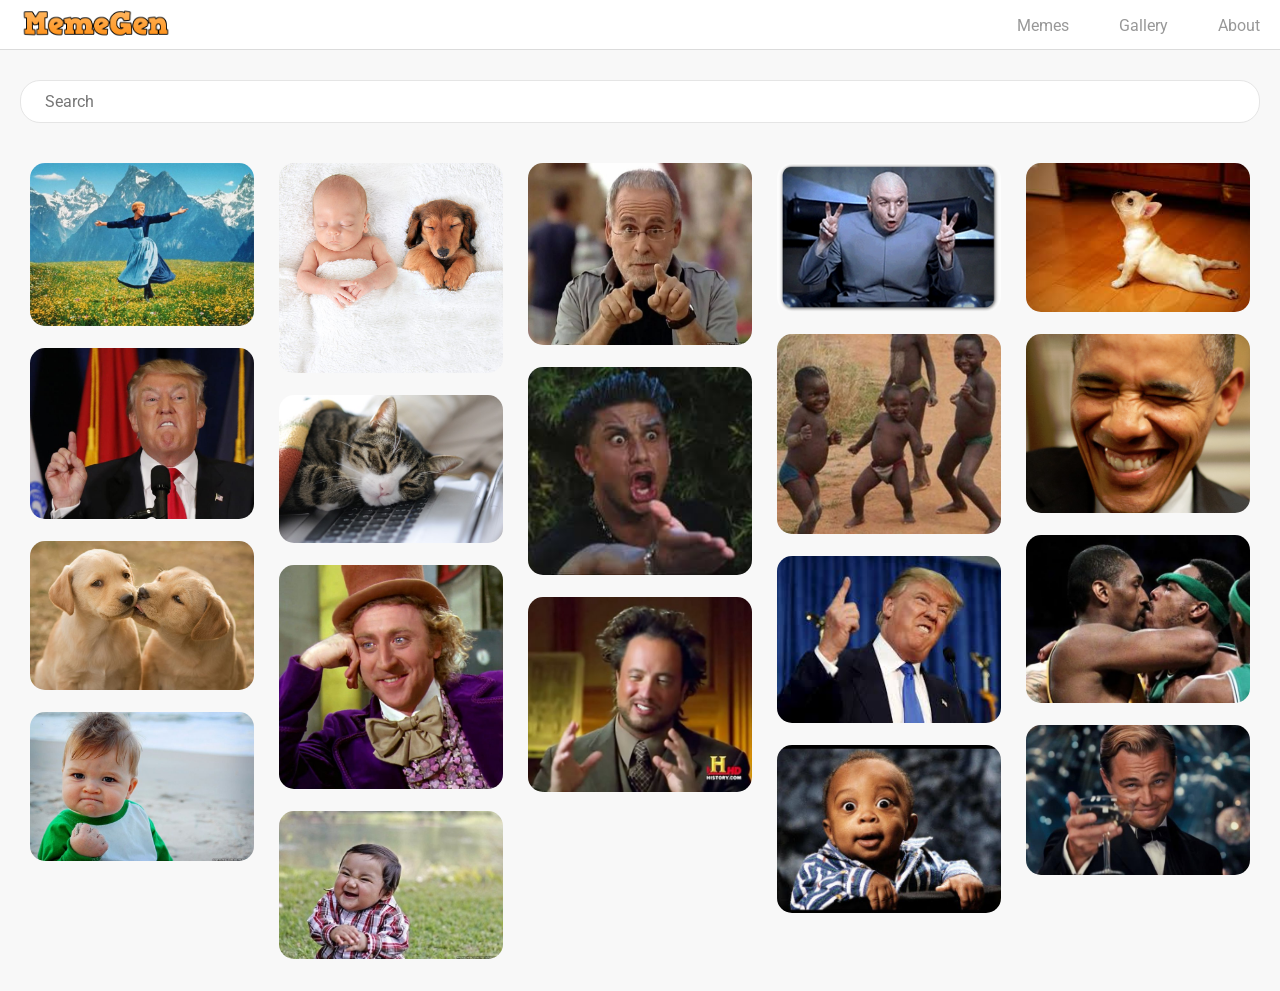
==== index.html @ dc888b0c "add mobile menu nav" ====
<!DOCTYPE html>
<html lang="en">

<head>
    <meta charset="UTF-8">
    <meta name="viewport" content="width=device-width, initial-scale=1.0">
    <link rel="stylesheet" href="css/main.css">
    <title>Ultimate Meme Generator</title>
</head>

<body class="main-layout" onload="onInit()">

    <header class="header main-layout full">

        <div class="header-layout grid space-between flow-column align-center">
            <div class="logo"><img src="/img/logo/logo.png" alt=""></div>
            <nav class="main-nav ">
                <ul class="clean-list grid flow-column nav-list">
                    <li onclick="onSelectNav(this)"><a href="#">Memes</a></li>
                    <li onclick="onSelectNav(this)"><a href="#" onclick="onChangeToGallery()">Gallery</a></li>
                    <li onclick="onSelectNav(this)"><a href="#">About</a></li>
                </ul>
            </nav>
            <button onclick="onToggleMenue(this)" class="btn-toggle-menue">&#9776</button>
        </div>
    </header>
    <main class="main-content main-layout full full-mobile">
        <div class="gallery-container">
            <nav class="gallery-nav">
                <input value="" placeholder="Search" type="text" id="" >
            </nav>
            <div class="img-container">
                <!-- <img src="img/gallery/1.jpg" onclick="onSelectImg(this)" alt=""> -->
            </div>
        </div>


        <section class="editor-main-layout main-layout full full-mobile hide">
            <div class="canvas-area main-layout full-mobile">
            <button onclick="onChangeToGallery()">Back to gallery</button>
            <div class="canvas-container">
                <canvas width="400" height="400"
                onmousedown="onDown(event)"
                >

                </canvas>
            </div>
            </div>
            <div class="editor-area main-layout full full-mobile">
            <div class="editor-container">
                <button onclick="onSwitchLine()">Switch line</button> <br>
                <button onclick="onAddLine()">Add line</button> <br>
                <button onclick="onChangeFontSize('increase')">A+</button> <br>
                <button onclick="onChangeFontSize('decrease')">A-</button>  <br>
                <input value="#ffffff" type="color" id="txt-color" name="text-color" onchange="onChangeColor(this)" />
                <input value="I sometimes eat Falafel" placeholder="Write somthing funny" type="text" id="text-box"  oninput="onChangeLineText(this)">
                <a href="#" onclick="downloadCanvas(this)" download="file-name">Download</a>
            </div>
            </div>

        </section>

    </main>

</body>
<script src="js/main.js"></script>
<script src="js/meme.controller.js"></script>
<script src="js/meme.service.js"></script>
<script src="js/gallery.controller.js"></script>


</html>
---- css/main.css ----
/* Setup */
@import url(./setup/vars.css);
@import url(./setup/topography.css);

/* Components */
@import url(./components/header.css);
@import url(./components/gallery.css);
@import url(./components/main-nav.css);
@import url(./components/editor.css);
/* @import url(./components/card.css);
@import url(./components/read-more-modal.css); */



/* Basics */
@import url(./basics/base.css);
@import url(./basics/layout.css);
@import url(./basics/helpers.css);

/* MQ */
@import url(./setup/mq.css);
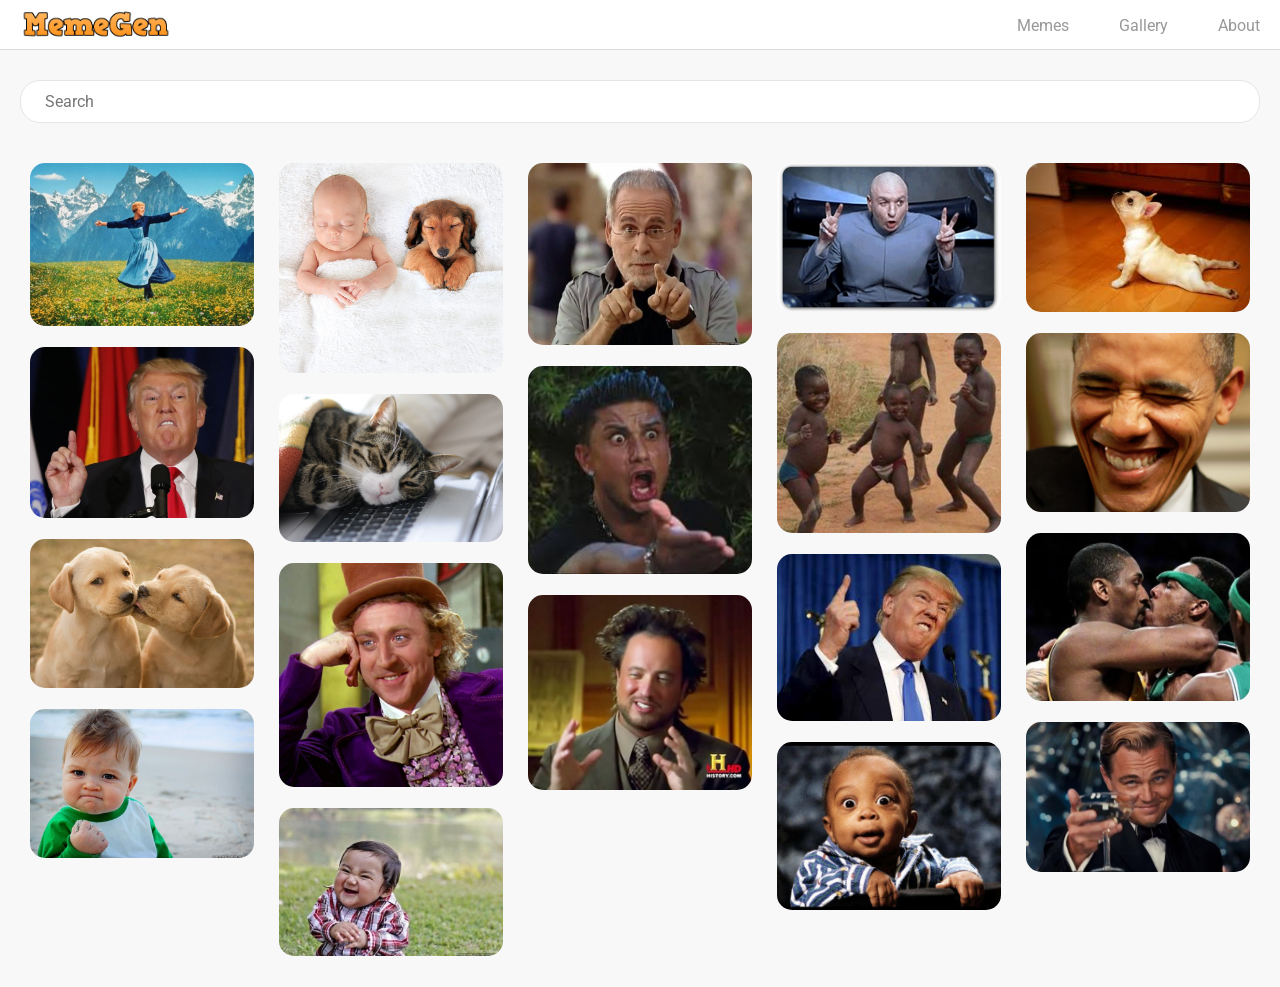
==== commit 18f98c63: "add Align to the left" ====
--- a/index.html
+++ b/index.html
@@ -27,7 +27,7 @@
     <main class="main-content main-layout full full-mobile">
         <div class="gallery-container">
             <nav class="gallery-nav">
-                <input value="" placeholder="Search" type="text" id="" >
+                <input value="" placeholder="Search" type="text" id="">
             </nav>
             <div class="img-container">
                 <!-- <img src="img/gallery/1.jpg" onclick="onSelectImg(this)" alt=""> -->
@@ -37,25 +37,32 @@
 
         <section class="editor-main-layout main-layout full full-mobile hide">
             <div class="canvas-area main-layout full-mobile">
-            <button onclick="onChangeToGallery()">Back to gallery</button>
-            <div class="canvas-container">
-                <canvas width="400" height="400"
-                onmousedown="onDown(event)"
-                >
+                <button onclick="onChangeToGallery()">Back to gallery</button>
+                <div class="canvas-container">
+                    <canvas width="400" height="400" onmousedown="onDown(event)">
 
-                </canvas>
-            </div>
+                    </canvas>
+                </div>
             </div>
             <div class="editor-area main-layout full full-mobile">
-            <div class="editor-container">
-                <button onclick="onSwitchLine()">Switch line</button> <br>
-                <button onclick="onAddLine()">Add line</button> <br>
-                <button onclick="onChangeFontSize('increase')">A+</button> <br>
-                <button onclick="onChangeFontSize('decrease')">A-</button>  <br>
-                <input value="#ffffff" type="color" id="txt-color" name="text-color" onchange="onChangeColor(this)" />
-                <input value="I sometimes eat Falafel" placeholder="Write somthing funny" type="text" id="text-box"  oninput="onChangeLineText(this)">
-                <a href="#" onclick="downloadCanvas(this)" download="file-name">Download</a>
-            </div>
+                <div class="editor-container">
+                    <button onclick="onTextToLeft()">Text to the left</button><br>
+                    <select id="font-family" name="font-family" onchange="onChangeFontFemily(this)">
+                        <option value="roboto-regular" selected>roboto-regular</option>
+                        <option value="roboto-light" >roboto-light</option>
+                        <option value="lato-regular" >lato-regular</option>
+                        <option value="eurofurence-regular" >eurofurence-regular</option>
+                    </select><br>
+                    <button onclick="onSwitchLine()">Switch line</button> <br>
+                    <button onclick="onAddLine()">Add line</button> <br>
+                    <button onclick="onChangeFontSize('increase')">A+</button> <br>
+                    <button onclick="onChangeFontSize('decrease')">A-</button> <br>
+                    <input value="#ffffff" type="color" id="txt-color" name="text-color"
+                        onchange="onChangeColor(this)" />
+                    <input value="I sometimes eat Falafel" placeholder="Write somthing funny" type="text" id="text-box"
+                        oninput="onChangeLineText(this)">
+                    <a href="#" onclick="downloadCanvas(this)" download="file-name">Download</a>
+                </div>
             </div>
 
         </section>
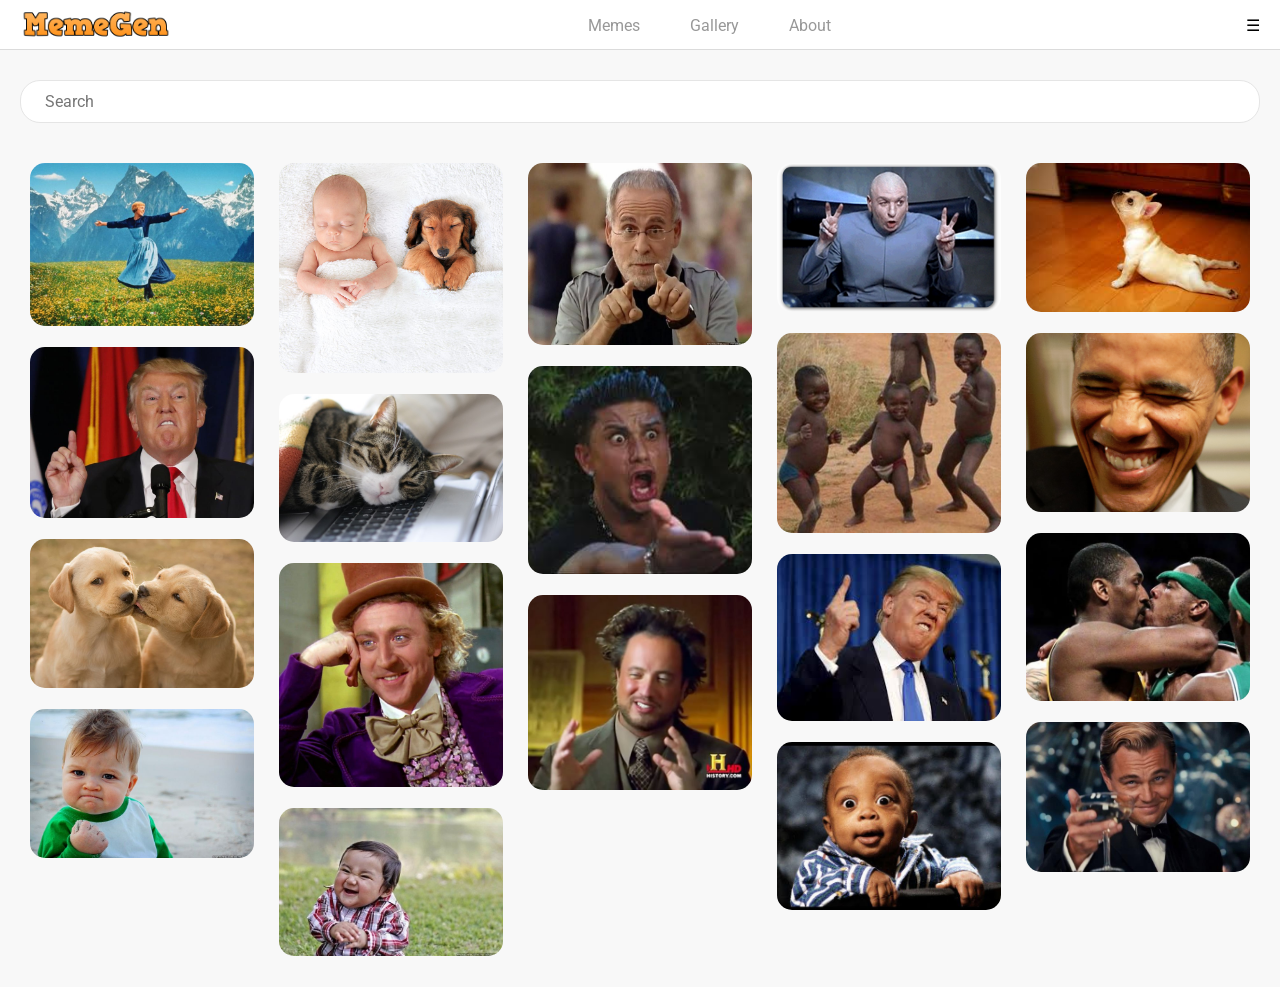
==== commit 605ce7e5: "fix layouts mobile & desktop" ====
--- a/index.html
+++ b/index.html
@@ -13,7 +13,7 @@
     <header class="header main-layout full">
 
         <div class="header-layout grid space-between flow-column align-center">
-            <div class="logo"><img src="/img/logo/logo.png" alt=""></div>
+            <div class="logo"><img src="img/logo/logo.png" alt=""></div>
             <nav class="main-nav ">
                 <ul class="clean-list grid flow-column nav-list">
                     <li onclick="onSelectNav(this)"><a href="#">Memes</a></li>
@@ -21,10 +21,10 @@
                     <li onclick="onSelectNav(this)"><a href="#">About</a></li>
                 </ul>
             </nav>
-            <button onclick="onToggleMenue(this)" class="btn-toggle-menue">&#9776</button>
+            <button onclick="onToggleMenue(this)" class="btn-toggle-menue pointer">&#9776</button>
         </div>
     </header>
-    <main class="main-content main-layout full full-mobile">
+    <main class="main-content main-layout full">
         <div class="gallery-container">
             <nav class="gallery-nav">
                 <input value="" placeholder="Search" type="text" id="">
@@ -35,35 +35,81 @@
         </div>
 
 
-        <section class="editor-main-layout main-layout full full-mobile hide">
-            <div class="canvas-area main-layout full-mobile">
-                <button onclick="onChangeToGallery()">Back to gallery</button>
-                <div class="canvas-container">
-                    <canvas width="400" height="400" onmousedown="onDown(event)">
+        <section class=" main-layout editor-main-layout  full hide">
+            <div class="canvas-area main-layout full">
+                    <button class="to-gallery-btn hide" onclick="onChangeToGallery()">Back to gallery</button>
+                    <div class="canvas-container">
+                        <canvas width="400" height="400" onmousedown="onDown(event)">
 
-                    </canvas>
+                        </canvas>
+                    </div>
+
+            </div>
+            <div class="editor-area main-layout full">
+                <div class="editor-container">
+                    <div class="edit-container-header grid space-between flow-column align-center">
+                        <h2>Edit text lines</h2>
+
+                        <ul class="line-edit grid flow-column space-around align-center clean-list  ">
+                            <li> <button class="fa switch pointer" onclick="onSwitchLine()"></button></li>
+                            <li><a href="#" class="fa download" onclick="downloadCanvas(this)" download="file-name"></a>
+                            </li>
+                            <li> <button class="fa add pointer" onclick="onAddLine()"></button> </li>
+                            <li> <button class="fa delete pointer" onclick="onDeleteLine()"></button></li>
+                        </ul>
+                    </div>
+
+                    <div class="text-editing-container">
+                        <select class="font-family-editing" id="font-family" name="font-family"
+                            onchange="onChangeFontFemily(this)">
+                            <option value="roboto-regular" selected>roboto-regular</option>
+                            <option value="roboto-light">roboto-light</option>
+                            <option value="lato-regular">lato-regular</option>
+                            <option value="eurofurence-regular">eurofurence-regular</option>
+                        </select>
+                        <ul class=" text-edit  clean-list">
+                            <li> <button class="fa minus" onclick="onChangeFontSize('decrease')"></button></li>
+                            <li><button class="fa plus" onclick="onChangeFontSize('increase')"></button></li>
+
+                            <li><button class="fa alignL" onclick="onTextAlign('L')"></button></li>
+                            <li><button class="fa alignC" onclick="onTextAlign('C')"></button></li>
+                            <li><button class="fa alignR" onclick="onTextAlign('R')"></button></li>
+
+                            <li><button class="fa arrowD" onclick="onLineUpDown('down')"></button></li>
+                            <li><button class="fa arrowU" onclick="onLineUpDown('up')"></button></li>
+                            <!-- <li> <input class="fa plate" value="#ffffff" type="color" id="txt-color" name="text-color"
+                                    onchange="onChangeColor(this)" /></li> -->
+                            <li><label for="customColorPicker" class="color-picker-label">
+                                    <span class="fa plate color-preview"></span>
+                                    <input value="#ffffff" type="color" id="customColorPicker"
+                                        class="color-input txt-color" onchange="onChangeColor(this)">
+                                </label>
+                            </li>
+                        </ul>
+                    </div>
+                    <input class="text-input" value="I sometimes eat Falafel" placeholder="Write somthing funny"
+                        type="text" id="text-box" oninput="onChangeLineText(this)">
+
+                    <div class="imoji-container">
+                        <span class="imj pointer">🤮</span>
+                        <span class="imj pointer">😥</span>
+                        <span class="imj pointer">😈</span>
+                        <span class="imj pointer">👻</span>
+                        <span class="imj pointer">😱</span>
+                        <span class="imj pointer">👽</span>
+                        <span class="imj pointer">🤬</span>
+                        <span class="imj pointer">🤠</span>
+                        <span class="imj pointer">💩</span>
+                        <span class="imj pointer"></span>
+                        <span class="imj pointer">💩</span>
+                        <span class="imj pointer">💩</span>
+                    </div>
+                    <button class="share-btn"> Share</button>
+
+
                 </div>
             </div>
-            <div class="editor-area main-layout full full-mobile">
-                <div class="editor-container">
-                    <button onclick="onTextToLeft()">Text to the left</button><br>
-                    <select id="font-family" name="font-family" onchange="onChangeFontFemily(this)">
-                        <option value="roboto-regular" selected>roboto-regular</option>
-                        <option value="roboto-light" >roboto-light</option>
-                        <option value="lato-regular" >lato-regular</option>
-                        <option value="eurofurence-regular" >eurofurence-regular</option>
-                    </select><br>
-                    <button onclick="onSwitchLine()">Switch line</button> <br>
-                    <button onclick="onAddLine()">Add line</button> <br>
-                    <button onclick="onChangeFontSize('increase')">A+</button> <br>
-                    <button onclick="onChangeFontSize('decrease')">A-</button> <br>
-                    <input value="#ffffff" type="color" id="txt-color" name="text-color"
-                        onchange="onChangeColor(this)" />
-                    <input value="I sometimes eat Falafel" placeholder="Write somthing funny" type="text" id="text-box"
-                        oninput="onChangeLineText(this)">
-                    <a href="#" onclick="downloadCanvas(this)" download="file-name">Download</a>
-                </div>
-            </div>
+
 
         </section>
 
@@ -71,8 +117,8 @@
 
 </body>
 <script src="js/main.js"></script>
+<script src="js/meme.service.js"></script>
 <script src="js/meme.controller.js"></script>
-<script src="js/meme.service.js"></script>
 <script src="js/gallery.controller.js"></script>
 
 
--- a/css/main.css
+++ b/css/main.css
@@ -1,6 +1,11 @@
 /* Setup */
 @import url(./setup/vars.css);
 @import url(./setup/topography.css);
+
+/* Basics */
+@import url(./basics/base.css);
+@import url(./basics/layout.css);
+@import url(./basics/helpers.css);
 
 /* Components */
 @import url(./components/header.css);
@@ -12,10 +17,6 @@
 
 
 
-/* Basics */
-@import url(./basics/base.css);
-@import url(./basics/layout.css);
-@import url(./basics/helpers.css);
 
 /* MQ */
 @import url(./setup/mq.css);
